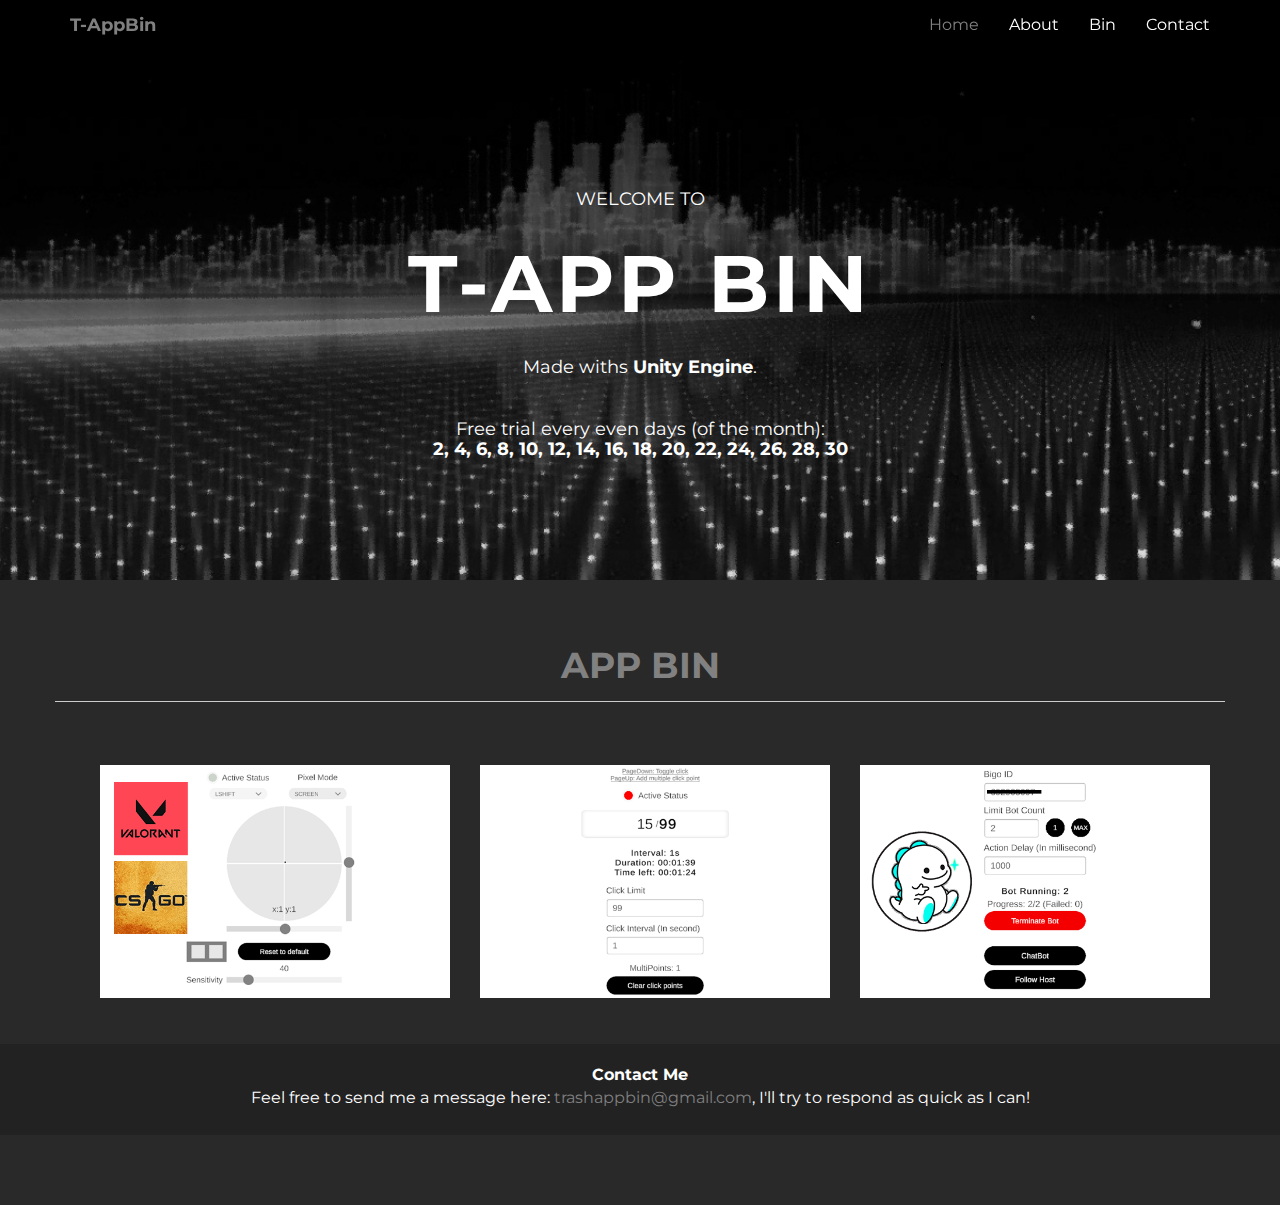
==== index.html @ a8fbc35a "Update index.html" ====
<!DOCTYPE html>
<html lang="en">
<head>
  <meta charset="utf-8">
  <title>TrashAppBin</title>
  <meta content="width=device-width, initial-scale=1.0" name="viewport">
  <meta content="" name="keywords">
  <meta content="" name="description">

  <!-- Favicons -->
  <link href="img/favicon.png" rel="icon">
  <link href="img/apple-touch-icon.png" rel="apple-touch-icon">

  <!-- Google Fonts -->
  <link href="https://fonts.googleapis.com/css?family=Montserrat:300,400,500,700" rel="stylesheet">

  <!-- Bootstrap CSS File -->
  <link href="lib/bootstrap/css/bootstrap.min.css" rel="stylesheet">

  <!-- Libraries CSS Files -->
  <link href="lib/font-awesome/css/font-awesome.min.css" rel="stylesheet">

  <!-- Main Stylesheet File -->
  <link href="css/style.css" rel="stylesheet">

  <!-- =======================================================
    Template Name: Instant
    Template URL: https://templatemag.com/instant-bootstrap-personal-template/
    Author: TemplateMag.com
    License: https://templatemag.com/license/
  ======================================================= -->
</head>

<body style="background-color:#292929;">
  
  <!-- Static navbar -->
  <div class="navbar navbar-default navbar-fixed-top" role="navigation">
    <div class="container">
      <div class="navbar-header">
        <button type="button" class="navbar-toggle" data-toggle="collapse" data-target=".navbar-collapse">
            <span class="sr-only">Toggle navigation</span>
            <span class="icon-bar"></span>
            <span class="icon-bar"></span>
            <span class="icon-bar"></span>
          </button>
        <a class="navbar-brand" href="index.html">T-AppBin</a>
      </div>
      <div class="navbar-collapse collapse">
        <ul class="nav navbar-nav navbar-right">
          <li class="active"><a href="index.html">Home</a></li>
          <li><a href="#about">About</a></li>
          <li><a href="#appbin">Bin</a></li>
          <li><a href="#contact" class="smoothscroll">Contact</a></li>
        </ul>
      </div>
      <!--/.nav-collapse -->
    </div>
  </div>


  
  <div id="about">
    <div class="container">
      <div class="row">
        <div class="col-lg-6 col-lg-offset-3">
          <h4>WELCOME TO</h4>
          <h1>T-APP BIN</h1>
		  <h4>       
		  Made withs <strong>Unity Engine</strong>.
		  </h4>
		  <br>
		  <h4>       
		  Free trial every even days (of the month):
		  <br>
		  <strong>2, 4, 6, 8, 10, 12, 14, 16, 18, 20, 22, 24, 26, 28, 30</strong>
		  </h4>
		  <br>
		  <br>
        </div>
      </div>
    </div>
    <!-- /container -->
  </div>
  
  <!-- ==== PORTFOLIO ==== -->
  <div class="container" id="appbin" name="appbin">
    <br>
    <div class="row">
      <br>
      <h1 class="centered">APP BIN</h1>
      <hr>
      <br>
      <br>
    </div>
    <!-- /row -->
    <div class="container">
      <div class="row">
	  

        <!-- MODAL SHOW THE PORTFOLIO IMAGE. In this demo, all links point to this modal. You should create
						      a modal for each of your projects. -->

        <!-- PORTFOLIO INFO 1 -->
        <div class="modal fade" id="myModal1" tabindex="-1" role="dialog" aria-labelledby="myModalLabel" aria-hidden="true">
          <div class="modal-dialog">
            <div class="modal-content">
              <div class="modal-header">
                <button type="button" class="close" data-dismiss="modal" aria-hidden="true">&times;</button>
                <h4 class="modal-title">Color Trigger</h4>
              </div>
              <div class="modal-body">
                <iframe width="560" height="315" src="https://www.youtube.com/embed/ZoK-7jpUG1c?si=jJkieLeqcAiGOpqF" title="YouTube video player" frameborder="0" allow="accelerometer; autoplay; clipboard-write; encrypted-media; gyroscope; picture-in-picture" allowfullscreen></iframe>
				<p>
                <p><img class="img-responsive" src="img/app/Color Trigger/01.png" alt=""></p>
			  <p>
				<strong>Features</strong>
<br>
- Best performance, Very lightweight application
<br>
- 100% Safe to use with any First-Person-Shooting games
<br>
<br>
				<strong>How it works?</strong>
<br>
1. You aim at your target
<br>
2. You press lock pixel color key
<br>
3. When pixel color changed, Mouse will trigger with left-click.
<br>
That's it!
				</p>
				 <p><b><a href="https://www.dropbox.com/scl/fi/cidr6ilncxfwe48zkcqcl/Color-Trigger.zip?rlkey=9xq9dkbyavphqracy0jox0800&dl=0">Download</a></b></p>
              </div>
              <div class="modal-footer">
                <button type="button" class="btn btn-default" data-dismiss="modal">Close</button>
              </div>
            </div>
            <!-- /.modal-content -->
          </div>
          <!-- /.modal-dialog -->
        </div>
		
        <!-- PORTFOLIO INFO 2 -->
        <div class="modal fade" id="myModal2" tabindex="-1" role="dialog" aria-labelledby="myModalLabel" aria-hidden="true">
          <div class="modal-dialog">
            <div class="modal-content">
              <div class="modal-header">
                <button type="button" class="close" data-dismiss="modal" aria-hidden="true">&times;</button>
                <h4 class="modal-title">Auto Clicker</h4>
              </div>
              <div class="modal-body">
                <iframe width="560" height="315" src="https://www.youtube.com/embed/cYlWIuTN4QA?si=bcqYgrZ8jK3lCIgy" title="YouTube video player" frameborder="0" allow="accelerometer; autoplay; clipboard-write; encrypted-media; gyroscope; picture-in-picture" allowfullscreen></iframe>
				<p>
                <p><img class="img-responsive" src="img/app/Auto Clicker/01.png" alt=""></p>
			  <p>
				<strong>Features</strong>
<br>
- Auto mouse click
<br>
- Multiple click point per click
<br>
				</p>
				 <p><b><a href="https://www.dropbox.com/scl/fi/bth20qzegvie3ig63do2b/Auto-Clicker.zip?rlkey=qn4qcce08hlrt43gthumpep39&dl=0">Download</a></b></p>
              </div>
              <div class="modal-footer">
                <button type="button" class="btn btn-default" data-dismiss="modal">Close</button>
              </div>
            </div>
            <!-- /.modal-content -->
          </div>
          <!-- /.modal-dialog -->
        </div>
        </div>
		
        <!-- PORTFOLIO INFO 3 -->
        <div class="modal fade" id="myModal3" tabindex="-1" role="dialog" aria-labelledby="myModalLabel" aria-hidden="true">
          <div class="modal-dialog">
            <div class="modal-content">
              <div class="modal-header">
                <button type="button" class="close" data-dismiss="modal" aria-hidden="true">&times;</button>
                <h4 class="modal-title">Bigo Live AutoBot</h4>
              </div>
              <div class="modal-body">
                <iframe width="560" height="315" src="https://www.youtube.com/embed/jz9XjwnAcjY?si=u5qBuewISy0ZZY6G" title="YouTube video player" frameborder="0" allow="accelerometer; autoplay; clipboard-write; encrypted-media; gyroscope; picture-in-picture" allowfullscreen></iframe>
				<p>
                <p><img class="img-responsive" src="img/app/Bigo AutoBot/01.png" alt=""></p>
			  <p>
				<strong>Features</strong>
<br>
- Bigo Live Chat bot
<br>
- Bigo Live Follow host bot
<br>
- Bigo Live Share live bot
<br>
				</p>
				 <p><b><a href="https://www.dropbox.com/scl/fi/w1mz4rivpj1lht4waokmh/Bigo-AutoBot.zip?rlkey=9c3tuvesbzwe9d92im7rjmufr&dl=0">Download</a></b></p>
              </div>
              <div class="modal-footer">
                <button type="button" class="btn btn-default" data-dismiss="modal">Close</button>
              </div>
            </div>
            <!-- /.modal-content -->
          </div>
          <!-- /.modal-dialog -->
        </div>
	   

        <!-- PORTFOLIO IMAGE 1 -->
        <div class="col-md-4 ">
          <div class="grid mask">
            <figure>
              <img class="img-responsive" src="img/app/Color Trigger/01.png" alt="">
              <figcaption>
                <h5>Color Trigger</h5>
                <a data-toggle="modal" href="#myModal1" class="btn btn-primary btn-lg">Take a Look</a>
              </figcaption>
              <!-- /figcaption -->
            </figure>
            <!-- /figure -->
          </div>
          <!-- /grid-mask -->
        </div>
        <!-- /col -->

        <!-- PORTFOLIO IMAGE 2 -->
        <div class="col-md-4 ">
          <div class="grid mask">
            <figure>
              <img class="img-responsive" src="img/app/Auto Clicker/01.png" alt="">
              <figcaption>
                <h5>Auto Clicker</h5>
                <a data-toggle="modal" href="#myModal2" class="btn btn-primary btn-lg">Take a Look</a>
              </figcaption>
              <!-- /figcaption -->
            </figure>
            <!-- /figure -->
          </div>
          <!-- /grid-mask -->
        </div>
        <!-- /col -->

        <!-- PORTFOLIO IMAGE 3 -->
        <div class="col-md-4 ">
          <div class="grid mask">
            <figure>
              <img class="img-responsive" src="img/app/Bigo AutoBot/01.png" alt="">
              <figcaption>
                <h5>Bigo Live AutoBot</h5>
                <a data-toggle="modal" href="#myModal3" class="btn btn-primary btn-lg">Take a Look</a>
              </figcaption>
              <!-- /figcaption -->
            </figure>
            <!-- /figure -->
          </div>
          <!-- /grid-mask -->
        </div>
        <!-- /col -->

		
      </div>
      <!-- /row -->
      <br>
      <br>
    </div>
    <!-- /row -->
  </div>
  <!-- /container -->


  <div id="contact">
    <div class="container">
      <p>
	<strong>Contact Me</strong><br>
		Feel free to send me a message here: <a href="mailto:trashappbin@gmail.com">trashappbin@gmail.com</a>, I'll try to respond as quick as I can!
      </p>
	  
      <div class="credits">
		
    <div class="container">
      </div>
    </div>
	 
	 </div>
    </div>
  </div>
  
  <!-- JavaScript Libraries -->
  <script src="lib/jquery/jquery.min.js"></script>
  <script src="lib/bootstrap/js/bootstrap.min.js"></script>
  <script src="lib/php-mail-form/validate.js"></script>

  <!-- Template Main Javascript File -->
  <script src="js/main.js"></script>

</body>
</html>
---- css/style.css ----
/**
* Template Name: Instant
* Template URL: https://templatemag.com/instant-bootstrap-personal-template/
* Author: TemplateMag.com
* License: https://templatemag.com/license/
*/

/* ==========================================================================
   Base Styles, Bootstrap Modifications & Fonts Import
   ========================================================================== */


::-moz-selection {
    background: #f2c2c9;
    color: #a4003a;
    text-shadow: none;
}

::selection {
    background: #16a085;
    color: #a4003a;
    text-shadow: none;
}

/*
 * A better looking default horizontal rule
 */

 hr {
    display: block;
    height: 1px;
    border: 0;
    border-top: 1px solid #ccc;
    margin: 1em 0;
    padding: 0;
}

.centered {
	text-align: center
}

.mt {
	margin-top: 80px;
}

.mb {
	margin-bottom: 80px;
}

/* ==========================================================================
   General styles
   ========================================================================== */


body {
    font-family: 'Montserrat', sans-serif;
    font-weight: 400;
    font-size: 16px;

    -webkit-font-smoothing: antialiased;
    -webkit-overflow-scrolling: touch;
}

h1, h2, h3, h4, h5, h6 {
	font-weight: 700;
    color: #818181;
}


.navbar-brand {
	font-weight: 700;
}

.navbar-default .navbar-brand, .navbar-default .navbar-brand:hover {
	color: #808080;
}

.navbar-default {
	border-color: transparent;
  background-color: rgba(0, 0, 0, 0.5);
}

.navbar-default .navbar-nav > .active > a, .navbar-default .navbar-nav > .active > a:hover, .navbar-default .navbar-nav > .active > a:focus {
	color: #808080;
	background-color: transparent;
}

.navbar-default .navbar-nav > li > a {
	color: #fff;
}

.navbar-default .navbar-nav > li > a:hover, .navbar-default .navbar-nav > li > a:focus {
	color: #808080;
}

.navbar-default .navbar-toggle {
  border: none;
  border-color: #fff;
}

.navbar-default .navbar-toggle:hover {
  background: #666;
}

.navbar-default .navbar-toggle .icon-bar {
  background-color: #fff;
}
/* ==========================================================================
   Wrap Sections
   ========================================================================== */

#about {
	background: url(../img/back.png) no-repeat center top;
	margin-top: -70px;
	padding-top: 250px;
	text-align:center;
	background-attachment: relative;
	background-position: center center;
	min-height: 650px;
	width: 100%;

    -webkit-background-size: 100%;
    -moz-background-size: 100%;
    -o-background-size: 100%;
    background-size: 100%;

    -webkit-background-size: cover;
    -moz-background-size: cover;
    -o-background-size: cover;
    background-size: cover;
}

#about h1 {
	color:#ffffff;
	padding-top: 10px;
	padding-bottom: 20px;
	letter-spacing: 4px;
	font-size: 80px;
	font-weight: bold;
}

#about h4 {
	font-weight: 400;
	color: #ffffff
}

@media (max-width: 768px) {
  #about {
    padding-top: 180px;
  }
}

#social {
	padding-top: 50px;
	padding-bottom: 50px;
	background-color: #f2f2f2;
}

#social i {
	font-size: 40px;
	color: #818181
}

#social i:hover {
	color: #808080
}

#footerwrap {
	padding-top: 70px;
	padding-bottom: 50px;
	background-color: #2f2f2f;
}

#footerwrap p {
	color: #f2f2f2;
	margin-left: 10px;
}

#workwrap {
	background: url(../img/work.jpg) no-repeat center top;
	margin-top: -70px;
	padding-top: 250px;
	text-align:center;
	background-attachment: relative;
	background-position: center center;
	min-height: 650px;
	width: 100%;

    -webkit-background-size: 100%;
    -moz-background-size: 100%;
    -o-background-size: 100%;
    background-size: 100%;

    -webkit-background-size: cover;
    -moz-background-size: cover;
    -o-background-size: cover;
    background-size: cover;
}

#workwrap h1 {
	color:#ffffff;
	padding-top: 10px;
	padding-bottom: 20px;
	letter-spacing: 4px;
	font-size: 80px;
	font-weight: bold;
}

#workwrap h4 {
	font-weight: 400;
	color: #ffffff
}

#aboutwrap {
	background: url(../img/about.jpg) no-repeat center top;
	margin-top: -70px;
	padding-top: 250px;
	text-align:center;
	background-attachment: relative;
	background-position: center center;
	min-height: 550px;
	width: 100%;

    -webkit-background-size: 100%;
    -moz-background-size: 100%;
    -o-background-size: 100%;
    background-size: 100%;

    -webkit-background-size: cover;
    -moz-background-size: cover;
    -o-background-size: cover;
    background-size: cover;
}


/* Gallery */
.gallery {
	margin-top: 30px;
}

.gallery img:hover {
	opacity: 0.4;
}


/* Contact Form */

#contactwrap {
	background: url(../img/contact.jpg) no-repeat center top;
	margin-top: -70px;
	padding-top: 250px;
	text-align:center;
	background-attachment: relative;
	background-position: center center;
	min-height: 650px;
	width: 100%;
  background-size: 100%;
  background-size: cover;
}

#contactwrap h1 {
	color:#ffffff;
	padding-top: 10px;
	padding-bottom: 20px;
	letter-spacing: 4px;
	font-size: 60px;
	font-weight: bold;
}

#contactwrap h4 {
	font-weight: 400;
	color: #ffffff
}

#contact {
  padding: 40px 0;
}

#contact h2 {
  font-size: 36px;
  margin-bottom: 30px;
}

.contact-form label {
   color: #999;
}

.contact-form input, .contact-form textarea {
  padding: 10px 12px;
  border-radius: 0;
  box-shadow: none;
  font-size: 14px;
  height: auto;
}

.contact-form .form-send {
  text-align: center;
}

.contact-form .form-send button  {
  background: #808080;
  border: 0;
  padding: 14px 40px;
  color: #fff;
  transition: 0.4s;
  cursor: pointer;
  font-size: 16px;
  margin-top: 15px;
}

.contact-form .form-send button:hover {
  background: #2addb9;
}

.contact-form .validate {
  display: none;
  color: red;
  margin: 0 0 15px 0;
  font-weight: 400;
  font-size: 13px;
}

.contact-form .loading {
  display: none;
  color: #555;
  background: #fff;
  text-align: center;
  padding: 15px;
  margin: 15px 0;
}

.contact-form .loading:before {
  content: "";
  display: inline-block;
  border-radius: 50%;
  width: 24px;
  height: 24px;
  border: 3px solid #18d26e;
  border-top-color: #eee;
  -webkit-animation: animate-loading 1s linear infinite;
  animation: animate-loading 1s linear infinite;
}

@-webkit-keyframes animate-loading {
  0% {
    -webkit-transform: rotate(0deg);
    transform: rotate(0deg);
  }

  100% {
    -webkit-transform: rotate(360deg);
    transform: rotate(360deg);
  }
}

@keyframes animate-loading {
  0% {
    -webkit-transform: rotate(0deg);
    transform: rotate(0deg);
  }

  100% {
    -webkit-transform: rotate(360deg);
    transform: rotate(360deg);
  }
}

.contact-form .error-message {
  display: none;
  color: #fff;
  background: #ed3c0d;
  text-align: center;
  padding: 15px;
  font-weight: 600;
  margin: 15px 0;
}

.contact-form .sent-message {
  display: none;
  color: #fff;
  background: #18d26e;
  text-align: center;
  padding: 15px;
  font-weight: 600;
  margin: 15px 0;
}

/* Copyrights */

#contact {
  background: #222222;
  padding: 20px 0;
  text-align: center;
}

#contact p {
  margin-bottom: 5px;
  color: #fff;
}

#contact a {
  color: #808080;
}

.credits {
  color: #999;
}
/* ==========================================================================
   Image Mask
   ========================================================================== */

.grid figure {
  margin: 0;
  position: relative;
}

.grid figure img {
  width: 100%;
  display: block;
  position: relative;
}

.grid figcaption {
  position: absolute;
  top: 0;
  left: 0;
  padding: 20px;
  color: #fff;
  background: #818181;
}

.grid figcaption h5 {
  margin: 0;
  padding-top: 0px;
  padding-left: 20px;
  padding-bottom: 5px;
  color: #fff;
  font-weight: 700;
  text-align: left;
  letter-spacing: 2px;
}

.grid figcaption a {
  text-align: left;
  padding: 5px 10px;
  margin-left: 20px;
  display: inline-block;
  background: #2f2f2f;
  color: #fff;
  font-size: 13px;
}

/* Caption Style */

.mask figure {
  overflow: hidden;
}

.mask figure img {
  -webkit-transition: -webkit-transform 0.4s;
  -moz-transition: -moz-transform 0.4s;
  transition: transform 0.4s;
}

.mask figure:hover img, .mask figure.cs-hover img {
  -webkit-transform: translateY(-30px);
  -moz-transform: translateY(-30px);
  -ms-transform: translateY(-30px);
  transform: translateY(-30px);
}

.mask figcaption {
  height: 50px;
  width: 100%;
  top: auto;
  bottom: 0;
  opacity: 0;
  -webkit-transform: translateY(100%);
  -moz-transform: translateY(100%);
  -ms-transform: translateY(100%);
  transform: translateY(100%);
  -webkit-transition: -webkit-transform 0.4s, opacity 0.1s 0.3s;
  -moz-transition: -moz-transform 0.4s, opacity 0.1s 0.3s;
  transition: transform 0.4s, opacity 0.1s 0.3s;
}

.mask figure:hover figcaption, .mask figure.cs-hover figcaption {
  opacity: 1;
  -webkit-transform: translateY(0px);
  -moz-transform: translateY(0px);
  -ms-transform: translateY(0px);
  transform: translateY(0px);
  -webkit-transition: -webkit-transform 0.4s, opacity 0.1s;
  -moz-transition: -moz-transform 0.4s, opacity 0.1s;
  transition: transform 0.4s, opacity 0.1s;
}

.mask figcaption a {
  position: absolute;
  top: 10px;
  bottom: 10px;
  right: 30px;
}
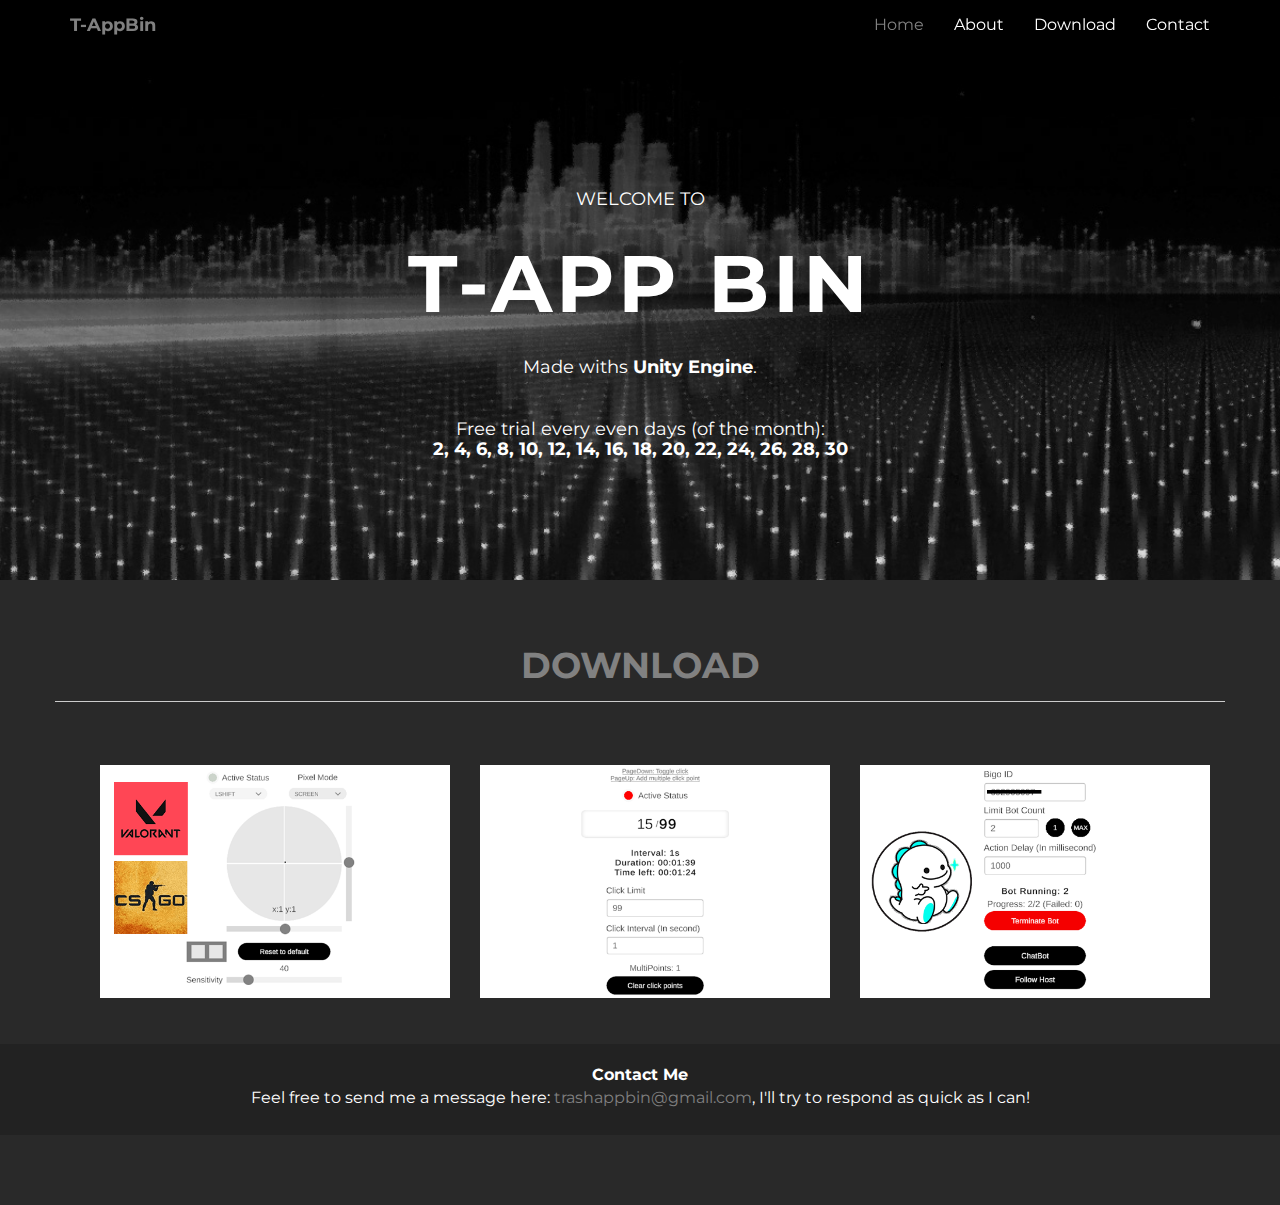
==== commit 3670b4d8: "Update index.html" ====
--- a/index.html
+++ b/index.html
@@ -49,7 +49,7 @@
         <ul class="nav navbar-nav navbar-right">
           <li class="active"><a href="index.html">Home</a></li>
           <li><a href="#about">About</a></li>
-          <li><a href="#appbin">Bin</a></li>
+          <li><a href="#appbin">Download</a></li>
           <li><a href="#contact" class="smoothscroll">Contact</a></li>
         </ul>
       </div>
@@ -87,7 +87,7 @@
     <br>
     <div class="row">
       <br>
-      <h1 class="centered">APP BIN</h1>
+      <h1 class="centered">DOWNLOAD</h1>
       <hr>
       <br>
       <br>
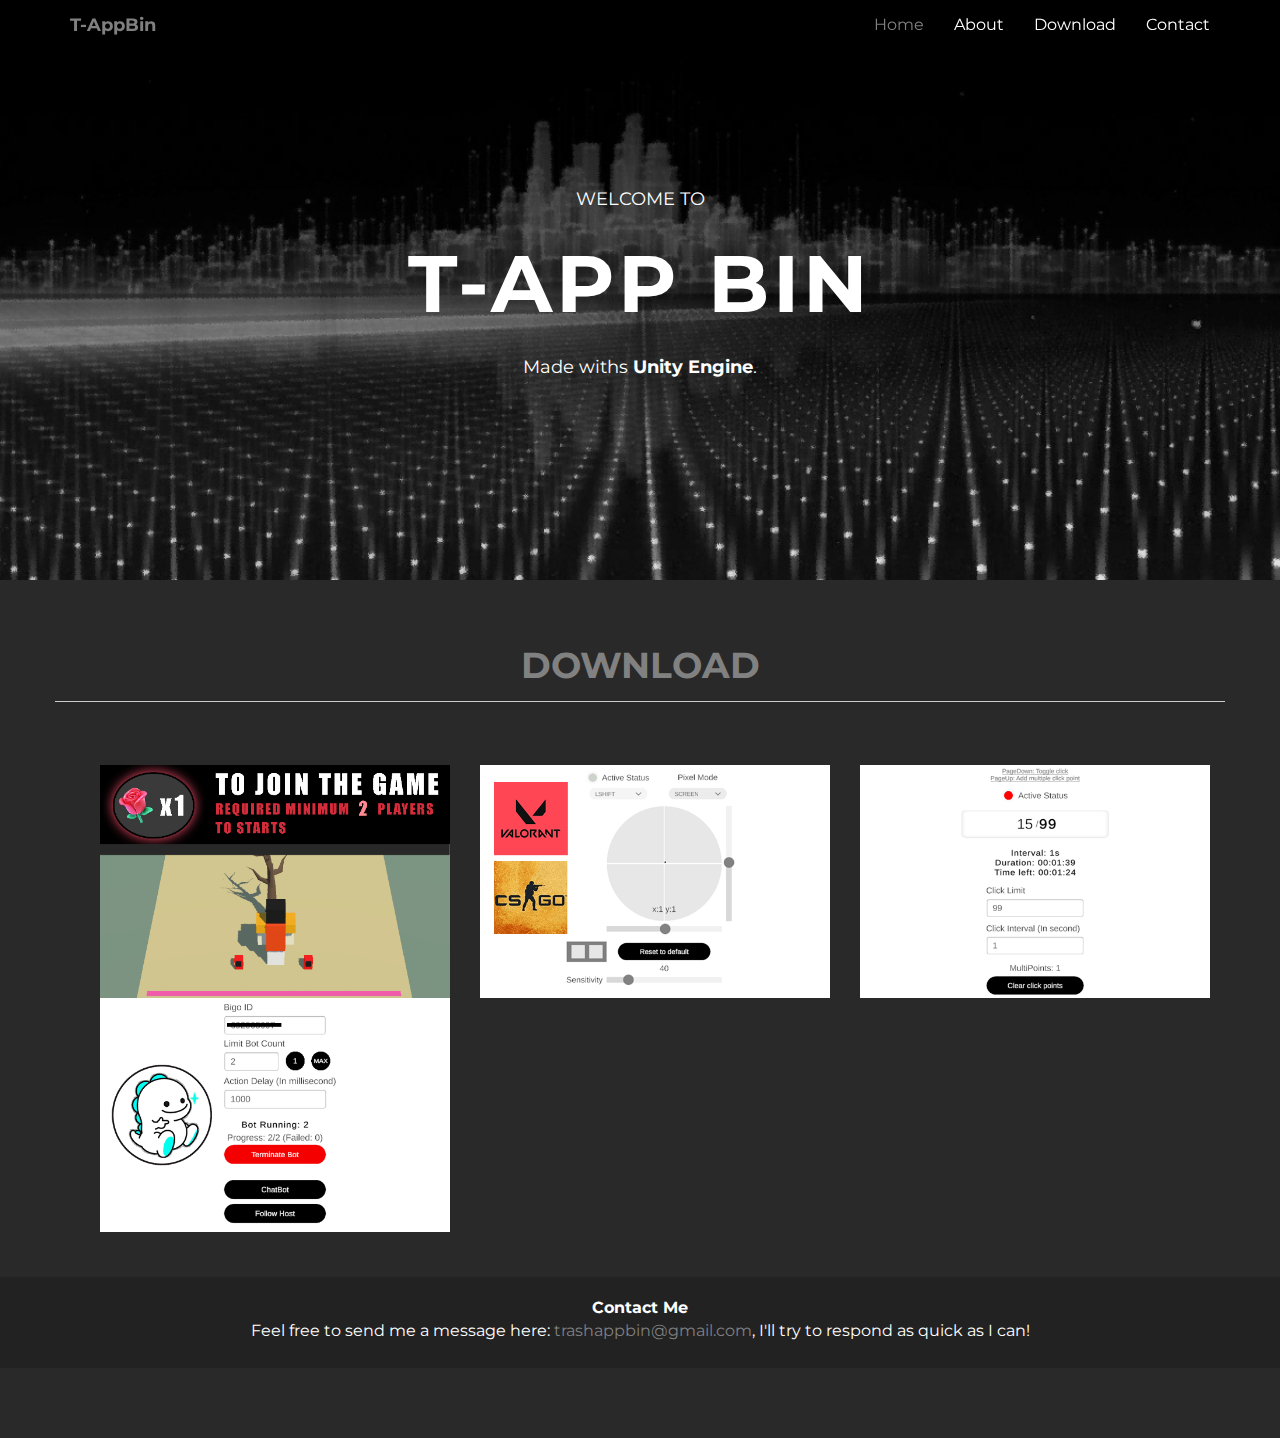
==== commit 46e972bc: "[add] TikTok Game Red Light Green Light" ====
--- a/index.html
+++ b/index.html
@@ -70,12 +70,12 @@
 		  </h4>
 		  <br>
 		  <h4>       
-		  Free trial every even days (of the month):
+		  <!--Free trial every even days (of the month):
 		  <br>
 		  <strong>2, 4, 6, 8, 10, 12, 14, 16, 18, 20, 22, 24, 26, 28, 30</strong>
 		  </h4>
 		  <br>
-		  <br>
+		  <br>-->
         </div>
       </div>
     </div>
@@ -100,6 +100,39 @@
         <!-- MODAL SHOW THE PORTFOLIO IMAGE. In this demo, all links point to this modal. You should create
 						      a modal for each of your projects. -->
 
+        <!-- PORTFOLIO INFO 0 -->
+        <div class="modal fade" id="myModal0" tabindex="-1" role="dialog" aria-labelledby="myModalLabel" aria-hidden="true">
+          <div class="modal-dialog">
+            <div class="modal-content">
+              <div class="modal-header">
+                <button type="button" class="close" data-dismiss="modal" aria-hidden="true">&times;</button>
+                <h4 class="modal-title">Tiktok Game: Red Light Green Light</h4>
+              </div>
+              <div class="modal-body">
+                <iframe width="560" height="315" src="https://www.youtube.com/embed/Ohel_Hq5dPc?si=SExKs31KOTMKkWcE" title="YouTube video player" frameborder="0" allow="accelerometer; autoplay; clipboard-write; encrypted-media; gyroscope; picture-in-picture" allowfullscreen></iframe>
+				<p>
+                <p><img class="img-responsive" src="img/app/Tiktok Game/01.png" alt=""></p>
+			  <p>
+				<strong>Features</strong>
+<br>
+- Squid Game: Red Light Green Light similar minigame on Netflix
+- Make money easy on Tiktok with interactive live game
+<br>
+- Very easy to setup
+<br>
+<br>
+				</p>
+				 <p><b><a href="https://www.dropbox.com/scl/fi/3qxja6z5864mahemnjsin/Tiktok-Game.rar?rlkey=qgqh8sclhdgv5fxnrwag43ur5&dl=0">Download</a></b></p>
+              </div>
+              <div class="modal-footer">
+                <button type="button" class="btn btn-default" data-dismiss="modal">Close</button>
+              </div>
+            </div>
+            <!-- /.modal-content -->
+          </div>
+          <!-- /.modal-dialog -->
+        </div>
+		
         <!-- PORTFOLIO INFO 1 -->
         <div class="modal fade" id="myModal1" tabindex="-1" role="dialog" aria-labelledby="myModalLabel" aria-hidden="true">
           <div class="modal-dialog">
@@ -205,6 +238,24 @@
           </div>
           <!-- /.modal-dialog -->
         </div>
+	   
+
+        <!-- PORTFOLIO IMAGE 0 -->
+        <div class="col-md-4 ">
+          <div class="grid mask">
+            <figure>
+              <img class="img-responsive" src="img/app/Tiktok Game/01.png" alt="">
+              <figcaption>
+                <h5>Tiktok Game</h5>
+                <a data-toggle="modal" href="#myModal0" class="btn btn-primary btn-lg">Take a Look</a>
+              </figcaption>
+              <!-- /figcaption -->
+            </figure>
+            <!-- /figure -->
+          </div>
+          <!-- /grid-mask -->
+        </div>
+        <!-- /col -->
 	   
 
         <!-- PORTFOLIO IMAGE 1 -->
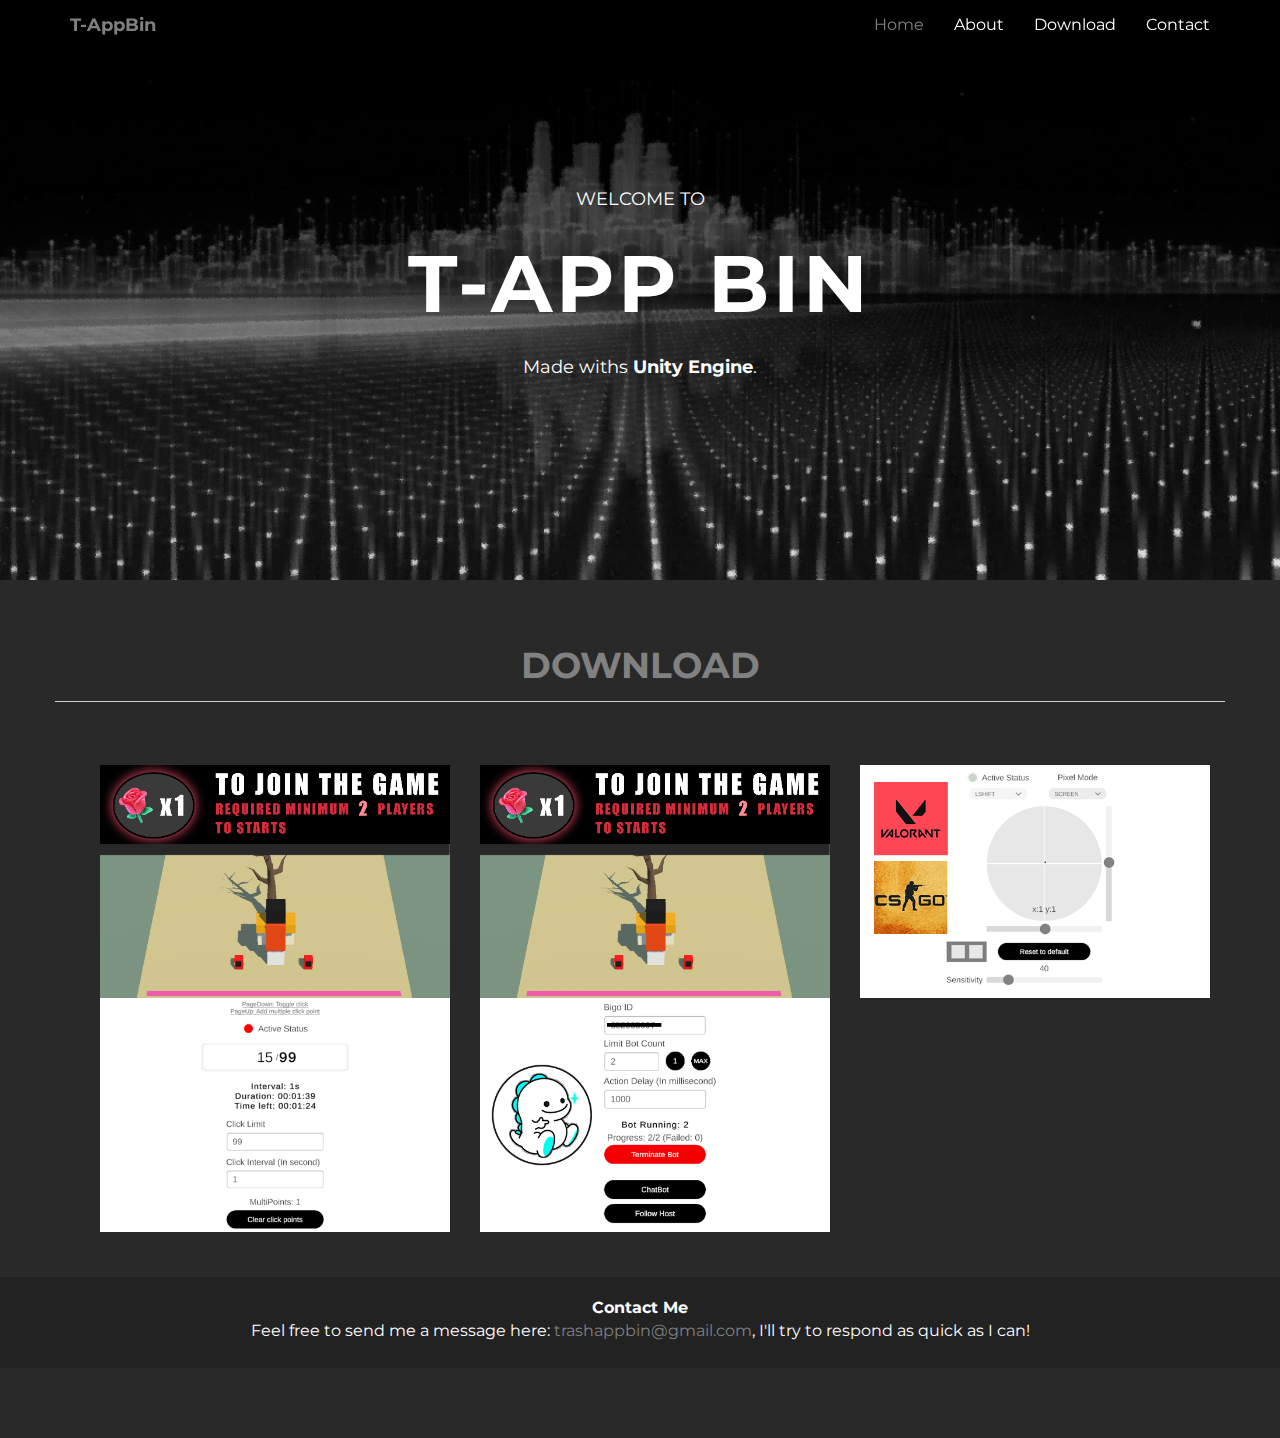
==== commit dc56d98d: "[add] Tiktok Overlay" ====
--- a/index.html
+++ b/index.html
@@ -100,6 +100,40 @@
         <!-- MODAL SHOW THE PORTFOLIO IMAGE. In this demo, all links point to this modal. You should create
 						      a modal for each of your projects. -->
 
+		
+        <!-- PORTFOLIO INFO 4 -->
+        <div class="modal fade" id="myModal4" tabindex="-1" role="dialog" aria-labelledby="myModalLabel" aria-hidden="true">
+          <div class="modal-dialog">
+            <div class="modal-content">
+              <div class="modal-header">
+                <button type="button" class="close" data-dismiss="modal" aria-hidden="true">&times;</button>
+                <h4 class="modal-title">Tiktok tool: OBS Overlay</h4>
+              </div>
+              <div class="modal-body">
+                <iframe width="560" height="315" src="https://www.youtube.com/embed/jz9XjwnAcjY?si=u5qBuewISy0ZZY6G" title="YouTube video player" frameborder="0" allow="accelerometer; autoplay; clipboard-write; encrypted-media; gyroscope; picture-in-picture" allowfullscreen></iframe>
+				<p>
+                <p><img class="img-responsive" src="img/app/Bigo AutoBot/01.png" alt=""></p>
+			  <p>
+				<strong>Features</strong>
+<br>
+- Video, Sound, Image overlay
+<br>
+- Works with OBS: Check Allow Transparency in overlay setting
+<br>
+- Adjust overlay position, Resize
+<br>
+				</p>
+				 <p><b><a href="https://www.dropbox.com/scl/fi/k0s7hzlx8b7br1d54txd0/OBS-Overlay.rar?rlkey=wmk4phkes2qii2mhg6z2vc9ws&dl=0">Download</a></b></p>
+              </div>
+              <div class="modal-footer">
+                <button type="button" class="btn btn-default" data-dismiss="modal">Close</button>
+              </div>
+            </div>
+            <!-- /.modal-content -->
+          </div>
+          <!-- /.modal-dialog -->
+        </div>
+	   
         <!-- PORTFOLIO INFO 0 -->
         <div class="modal fade" id="myModal0" tabindex="-1" role="dialog" aria-labelledby="myModalLabel" aria-hidden="true">
           <div class="modal-dialog">
@@ -238,7 +272,23 @@
           </div>
           <!-- /.modal-dialog -->
         </div>
-	   
+
+        <!-- PORTFOLIO IMAGE 4 -->
+        <div class="col-md-4 ">
+          <div class="grid mask">
+            <figure>
+              <img class="img-responsive" src="img/app/Tiktok Overlay/01.png" alt="">
+              <figcaption>
+                <h5>Tiktok Overlay</h5>
+                <a data-toggle="modal" href="#myModal4" class="btn btn-primary btn-lg">Take a Look</a>
+              </figcaption>
+              <!-- /figcaption -->
+            </figure>
+            <!-- /figure -->
+          </div>
+          <!-- /grid-mask -->
+        </div>
+        <!-- /col -->
 
         <!-- PORTFOLIO IMAGE 0 -->
         <div class="col-md-4 ">
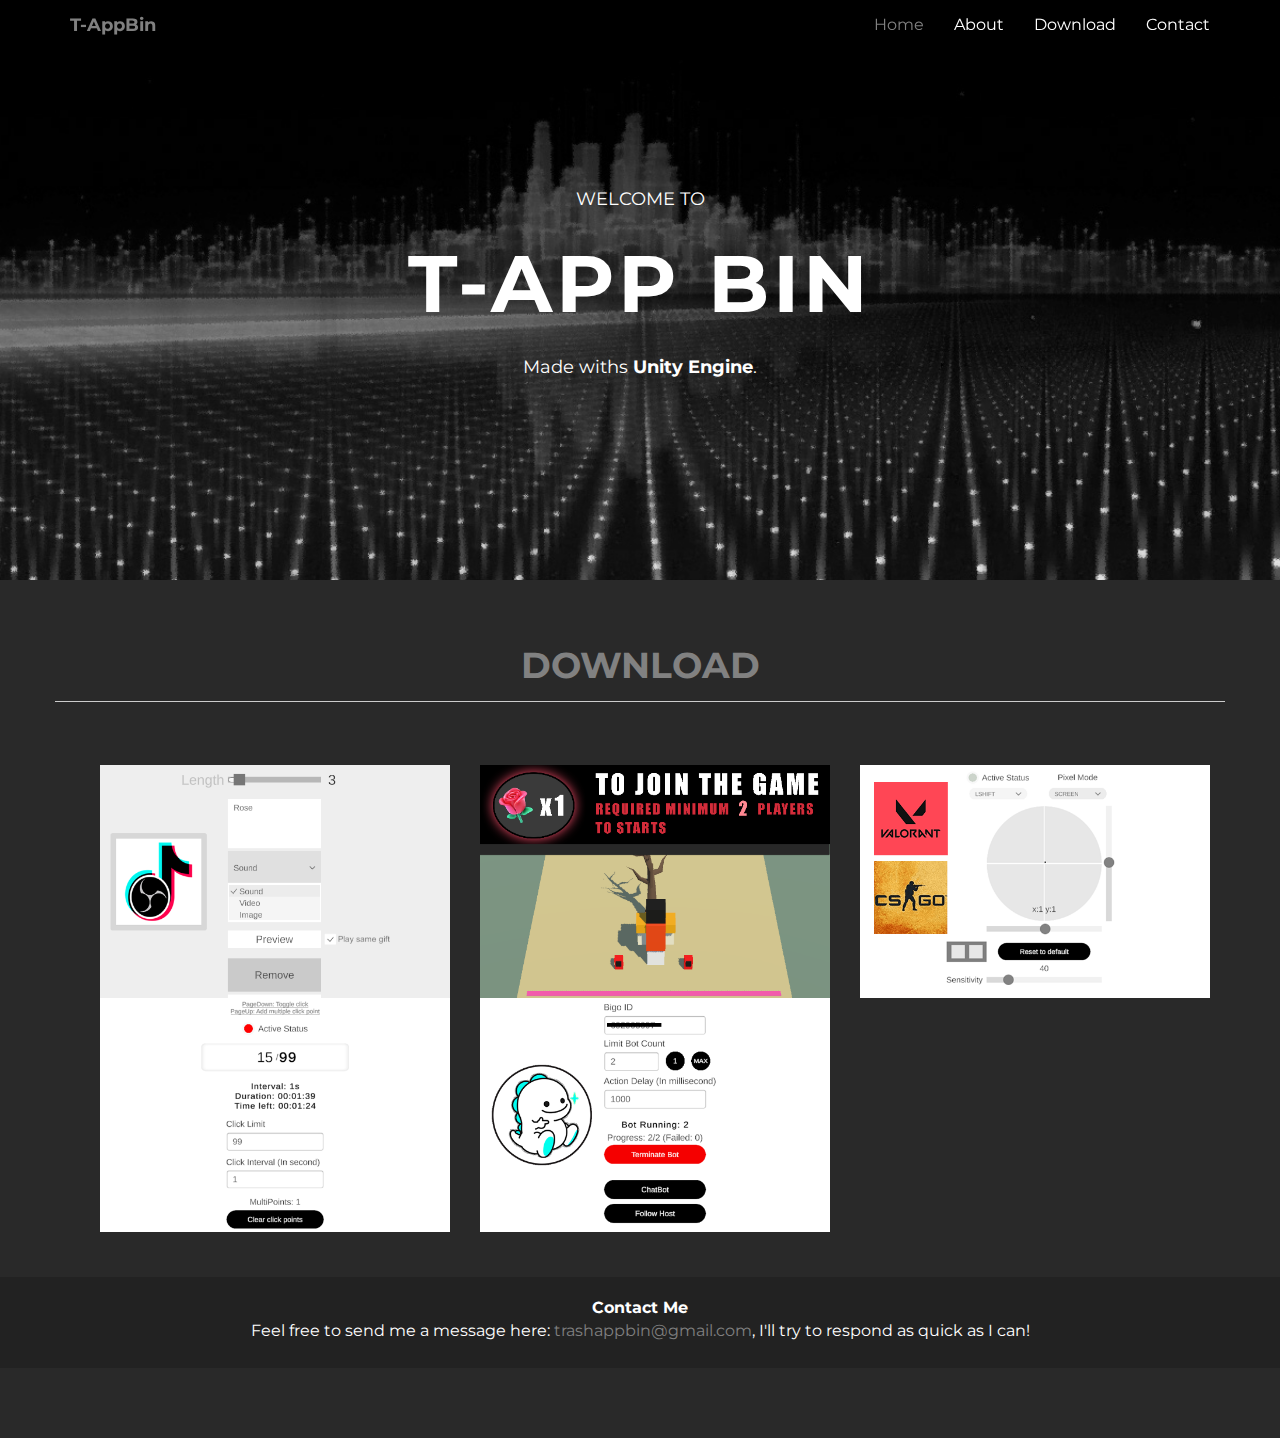
==== commit d933d67c: "[add] Youtube video: TikTok Overlay" ====
--- a/index.html
+++ b/index.html
@@ -110,9 +110,9 @@
                 <h4 class="modal-title">Tiktok tool: OBS Overlay</h4>
               </div>
               <div class="modal-body">
-                <iframe width="560" height="315" src="https://www.youtube.com/embed/jz9XjwnAcjY?si=u5qBuewISy0ZZY6G" title="YouTube video player" frameborder="0" allow="accelerometer; autoplay; clipboard-write; encrypted-media; gyroscope; picture-in-picture" allowfullscreen></iframe>
-				<p>
-                <p><img class="img-responsive" src="img/app/Bigo AutoBot/01.png" alt=""></p>
+                <iframe width="560" height="315" src="https://www.youtube.com/embed/2h3xWTdckVo?si=cxmxAxeLqbLR2wz_" title="YouTube video player" frameborder="0" allow="accelerometer; autoplay; clipboard-write; encrypted-media; gyroscope; picture-in-picture" allowfullscreen></iframe>
+				<p>
+                <p><img class="img-responsive" src="img/app/Tiktok Overlay/01.png" alt=""></p>
 			  <p>
 				<strong>Features</strong>
 <br>
@@ -123,7 +123,7 @@
 - Adjust overlay position, Resize
 <br>
 				</p>
-				 <p><b><a href="https://www.dropbox.com/scl/fi/k0s7hzlx8b7br1d54txd0/OBS-Overlay.rar?rlkey=wmk4phkes2qii2mhg6z2vc9ws&dl=0">Download</a></b></p>
+				 <p><b><a href="https://www.dropbox.com/scl/fi/bm1arihq69b9pdiuhkayo/TikTok-Overlay.rar?rlkey=d3kjf1emewaahn5mv1nkls7qi&dl=0">Download</a></b></p>
               </div>
               <div class="modal-footer">
                 <button type="button" class="btn btn-default" data-dismiss="modal">Close</button>
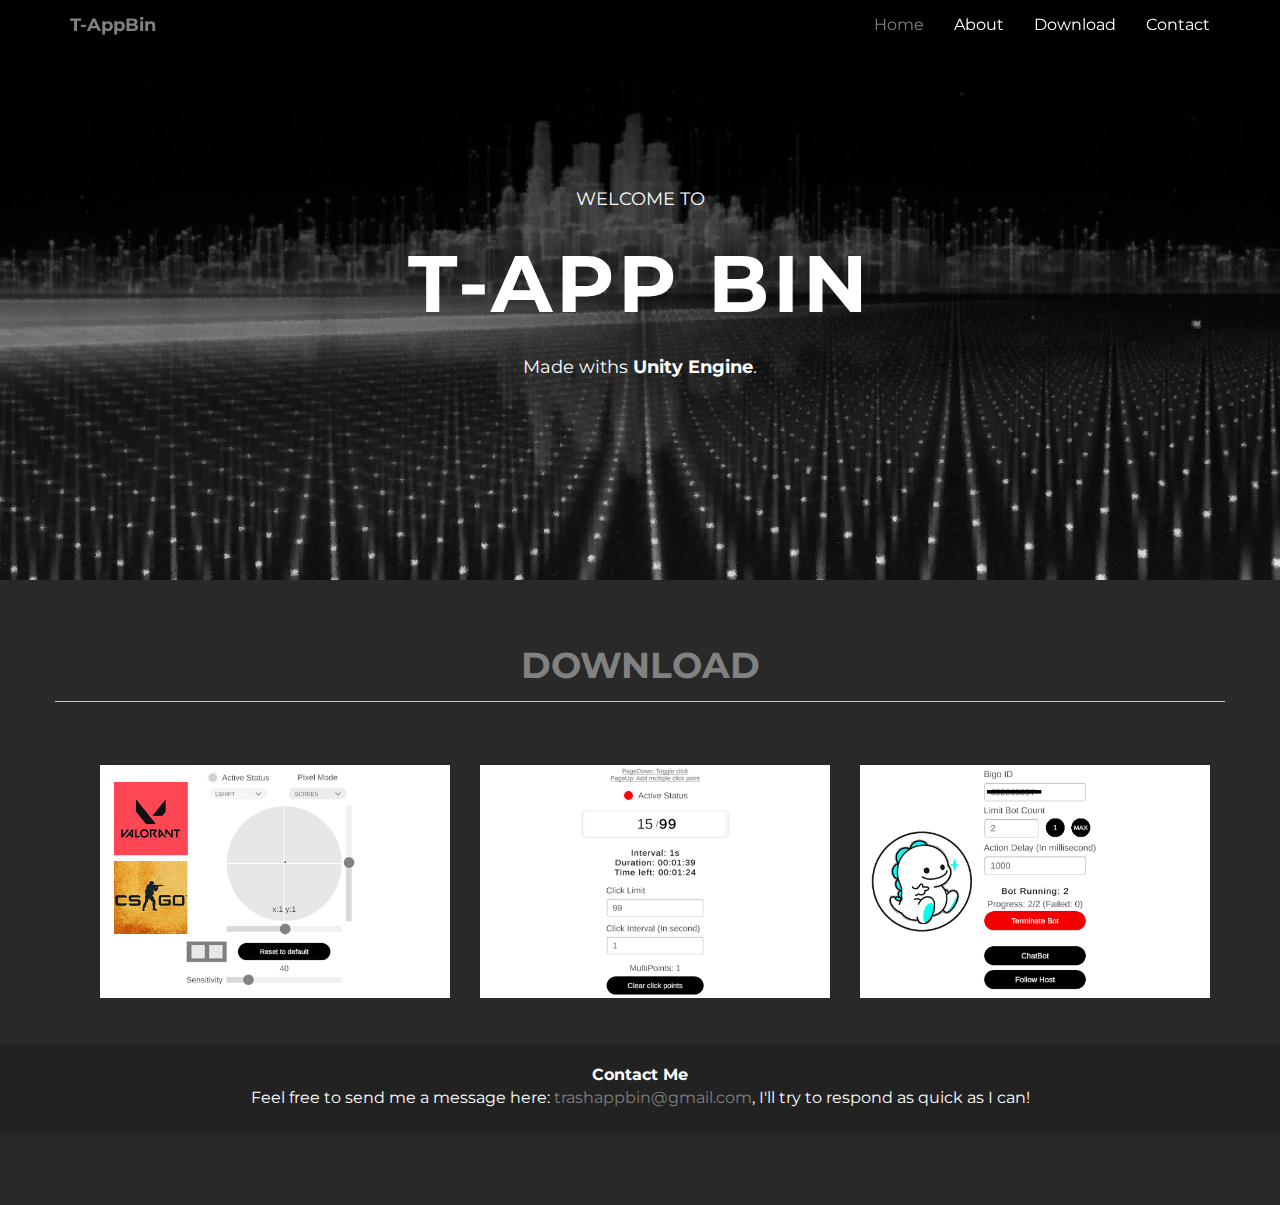
==== commit b899bd9f: "Update index.html" ====
--- a/index.html
+++ b/index.html
@@ -101,72 +101,6 @@
 						      a modal for each of your projects. -->
 
 		
-        <!-- PORTFOLIO INFO 4 -->
-        <div class="modal fade" id="myModal4" tabindex="-1" role="dialog" aria-labelledby="myModalLabel" aria-hidden="true">
-          <div class="modal-dialog">
-            <div class="modal-content">
-              <div class="modal-header">
-                <button type="button" class="close" data-dismiss="modal" aria-hidden="true">&times;</button>
-                <h4 class="modal-title">Tiktok tool: OBS Overlay</h4>
-              </div>
-              <div class="modal-body">
-                <iframe width="560" height="315" src="https://www.youtube.com/embed/2h3xWTdckVo?si=cxmxAxeLqbLR2wz_" title="YouTube video player" frameborder="0" allow="accelerometer; autoplay; clipboard-write; encrypted-media; gyroscope; picture-in-picture" allowfullscreen></iframe>
-				<p>
-                <p><img class="img-responsive" src="img/app/Tiktok Overlay/01.png" alt=""></p>
-			  <p>
-				<strong>Features</strong>
-<br>
-- Video, Sound, Image overlay
-<br>
-- Works with OBS: Check Allow Transparency in overlay setting
-<br>
-- Adjust overlay position, Resize
-<br>
-				</p>
-				 <p><b><a href="https://www.dropbox.com/scl/fi/bm1arihq69b9pdiuhkayo/TikTok-Overlay.rar?rlkey=d3kjf1emewaahn5mv1nkls7qi&dl=0">Download</a></b></p>
-              </div>
-              <div class="modal-footer">
-                <button type="button" class="btn btn-default" data-dismiss="modal">Close</button>
-              </div>
-            </div>
-            <!-- /.modal-content -->
-          </div>
-          <!-- /.modal-dialog -->
-        </div>
-	   
-        <!-- PORTFOLIO INFO 0 -->
-        <div class="modal fade" id="myModal0" tabindex="-1" role="dialog" aria-labelledby="myModalLabel" aria-hidden="true">
-          <div class="modal-dialog">
-            <div class="modal-content">
-              <div class="modal-header">
-                <button type="button" class="close" data-dismiss="modal" aria-hidden="true">&times;</button>
-                <h4 class="modal-title">Tiktok Game: Red Light Green Light</h4>
-              </div>
-              <div class="modal-body">
-                <iframe width="560" height="315" src="https://www.youtube.com/embed/Ohel_Hq5dPc?si=SExKs31KOTMKkWcE" title="YouTube video player" frameborder="0" allow="accelerometer; autoplay; clipboard-write; encrypted-media; gyroscope; picture-in-picture" allowfullscreen></iframe>
-				<p>
-                <p><img class="img-responsive" src="img/app/Tiktok Game/01.png" alt=""></p>
-			  <p>
-				<strong>Features</strong>
-<br>
-- Squid Game: Red Light Green Light similar minigame on Netflix
-- Make money easy on Tiktok with interactive live game
-<br>
-- Very easy to setup
-<br>
-<br>
-				</p>
-				 <p><b><a href="https://www.dropbox.com/scl/fi/3qxja6z5864mahemnjsin/Tiktok-Game.rar?rlkey=qgqh8sclhdgv5fxnrwag43ur5&dl=0">Download</a></b></p>
-              </div>
-              <div class="modal-footer">
-                <button type="button" class="btn btn-default" data-dismiss="modal">Close</button>
-              </div>
-            </div>
-            <!-- /.modal-content -->
-          </div>
-          <!-- /.modal-dialog -->
-        </div>
-		
         <!-- PORTFOLIO INFO 1 -->
         <div class="modal fade" id="myModal1" tabindex="-1" role="dialog" aria-labelledby="myModalLabel" aria-hidden="true">
           <div class="modal-dialog">
@@ -176,7 +110,7 @@
                 <h4 class="modal-title">Color Trigger</h4>
               </div>
               <div class="modal-body">
-                <iframe width="560" height="315" src="https://www.youtube.com/embed/ZoK-7jpUG1c?si=jJkieLeqcAiGOpqF" title="YouTube video player" frameborder="0" allow="accelerometer; autoplay; clipboard-write; encrypted-media; gyroscope; picture-in-picture" allowfullscreen></iframe>
+                <iframe width="560" height="315" src="https://www.youtube.com/embed/ug5czoWOeGI?si=IZLWxSDLIx645ewX" title="YouTube video player" frameborder="0" allow="accelerometer; autoplay; clipboard-write; encrypted-media; gyroscope; picture-in-picture" allowfullscreen></iframe>
 				<p>
                 <p><img class="img-responsive" src="img/app/Color Trigger/01.png" alt=""></p>
 			  <p>
@@ -272,40 +206,6 @@
           </div>
           <!-- /.modal-dialog -->
         </div>
-
-        <!-- PORTFOLIO IMAGE 4 -->
-        <div class="col-md-4 ">
-          <div class="grid mask">
-            <figure>
-              <img class="img-responsive" src="img/app/Tiktok Overlay/01.png" alt="">
-              <figcaption>
-                <h5>Tiktok Overlay</h5>
-                <a data-toggle="modal" href="#myModal4" class="btn btn-primary btn-lg">Take a Look</a>
-              </figcaption>
-              <!-- /figcaption -->
-            </figure>
-            <!-- /figure -->
-          </div>
-          <!-- /grid-mask -->
-        </div>
-        <!-- /col -->
-
-        <!-- PORTFOLIO IMAGE 0 -->
-        <div class="col-md-4 ">
-          <div class="grid mask">
-            <figure>
-              <img class="img-responsive" src="img/app/Tiktok Game/01.png" alt="">
-              <figcaption>
-                <h5>Tiktok Game</h5>
-                <a data-toggle="modal" href="#myModal0" class="btn btn-primary btn-lg">Take a Look</a>
-              </figcaption>
-              <!-- /figcaption -->
-            </figure>
-            <!-- /figure -->
-          </div>
-          <!-- /grid-mask -->
-        </div>
-        <!-- /col -->
 	   
 
         <!-- PORTFOLIO IMAGE 1 -->
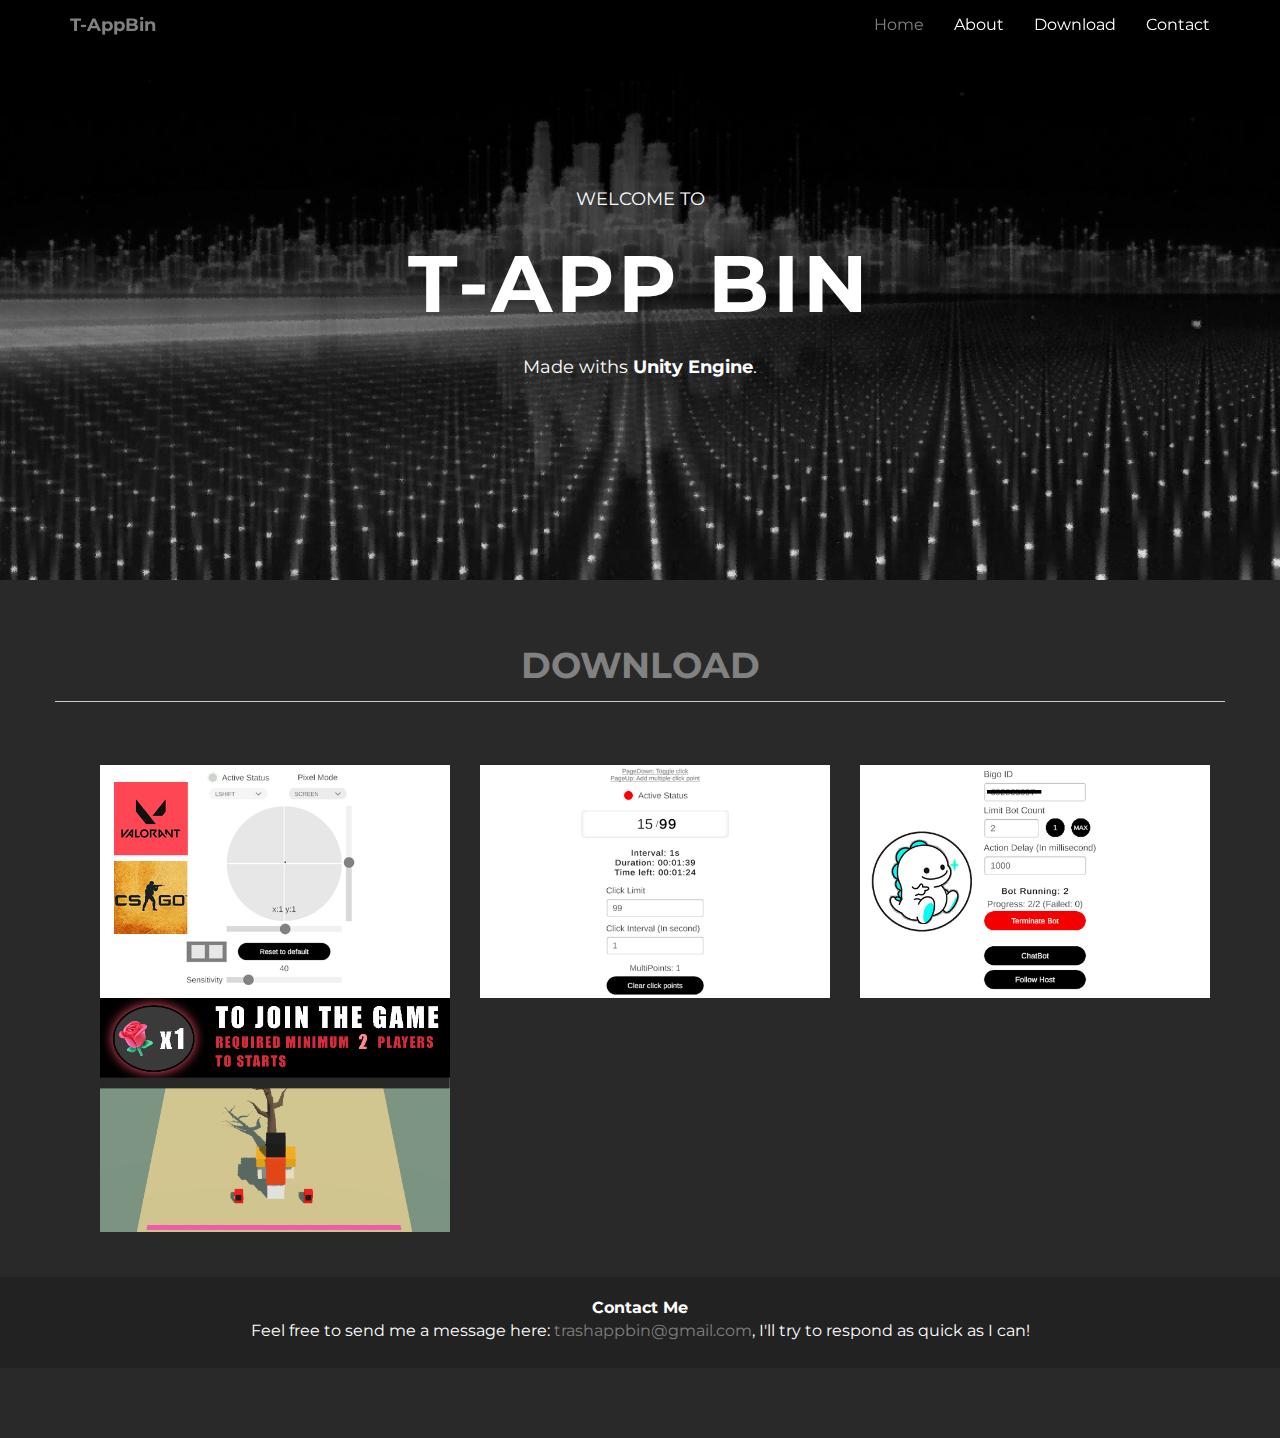
==== commit 16c34a50: "[add] Tiktok Game" ====
--- a/index.html
+++ b/index.html
@@ -206,6 +206,34 @@
           </div>
           <!-- /.modal-dialog -->
         </div>
+		
+        <!-- PORTFOLIO INFO 4 -->
+        <div class="modal fade" id="myModal4" tabindex="-1" role="dialog" aria-labelledby="myModalLabel" aria-hidden="true">
+          <div class="modal-dialog">
+            <div class="modal-content">
+              <div class="modal-header">
+                <button type="button" class="close" data-dismiss="modal" aria-hidden="true">&times;</button>
+                <h4 class="modal-title">Tiktok Interactive Game : Squid Game Red Light Green Light</h4>
+              </div>
+              <div class="modal-body">
+                <p><img class="img-responsive" src="img/app/Tiktok Game/01.png" alt=""></p>
+			  <p>
+				<strong>Features</strong>
+<br>
+Tiktok Interactive Game 
+<br>
+- Squid Game: Red Light Green Light
+				</p>
+				 <p><b><a href="https://www.dropbox.com/scl/fi/suqv79jar04rjuzkpidlm/TikTok-Game.rar?rlkey=zo1jhe6om1og45p1omuxitdnk&st=bdiyulft&dl=0">Download</a></b></p>
+              </div>
+              <div class="modal-footer">
+                <button type="button" class="btn btn-default" data-dismiss="modal">Close</button>
+              </div>
+            </div>
+            <!-- /.modal-content -->
+          </div>
+          <!-- /.modal-dialog -->
+        </div>
 	   
 
         <!-- PORTFOLIO IMAGE 1 -->
@@ -259,6 +287,22 @@
         </div>
         <!-- /col -->
 
+        <!-- PORTFOLIO IMAGE 4 -->
+        <div class="col-md-4 ">
+          <div class="grid mask">
+            <figure>
+              <img class="img-responsive" src="img/app/Tiktok Game/01.png" alt="">
+              <figcaption>
+                <h5>Tiktok Interactive Game : Squid Game Red Light Green Light</h5>
+                <a data-toggle="modal" href="#myModal4" class="btn btn-primary btn-lg">Take a Look</a>
+              </figcaption>
+              <!-- /figcaption -->
+            </figure>
+            <!-- /figure -->
+          </div>
+          <!-- /grid-mask -->
+        </div>
+        <!-- /col -->
 		
       </div>
       <!-- /row -->
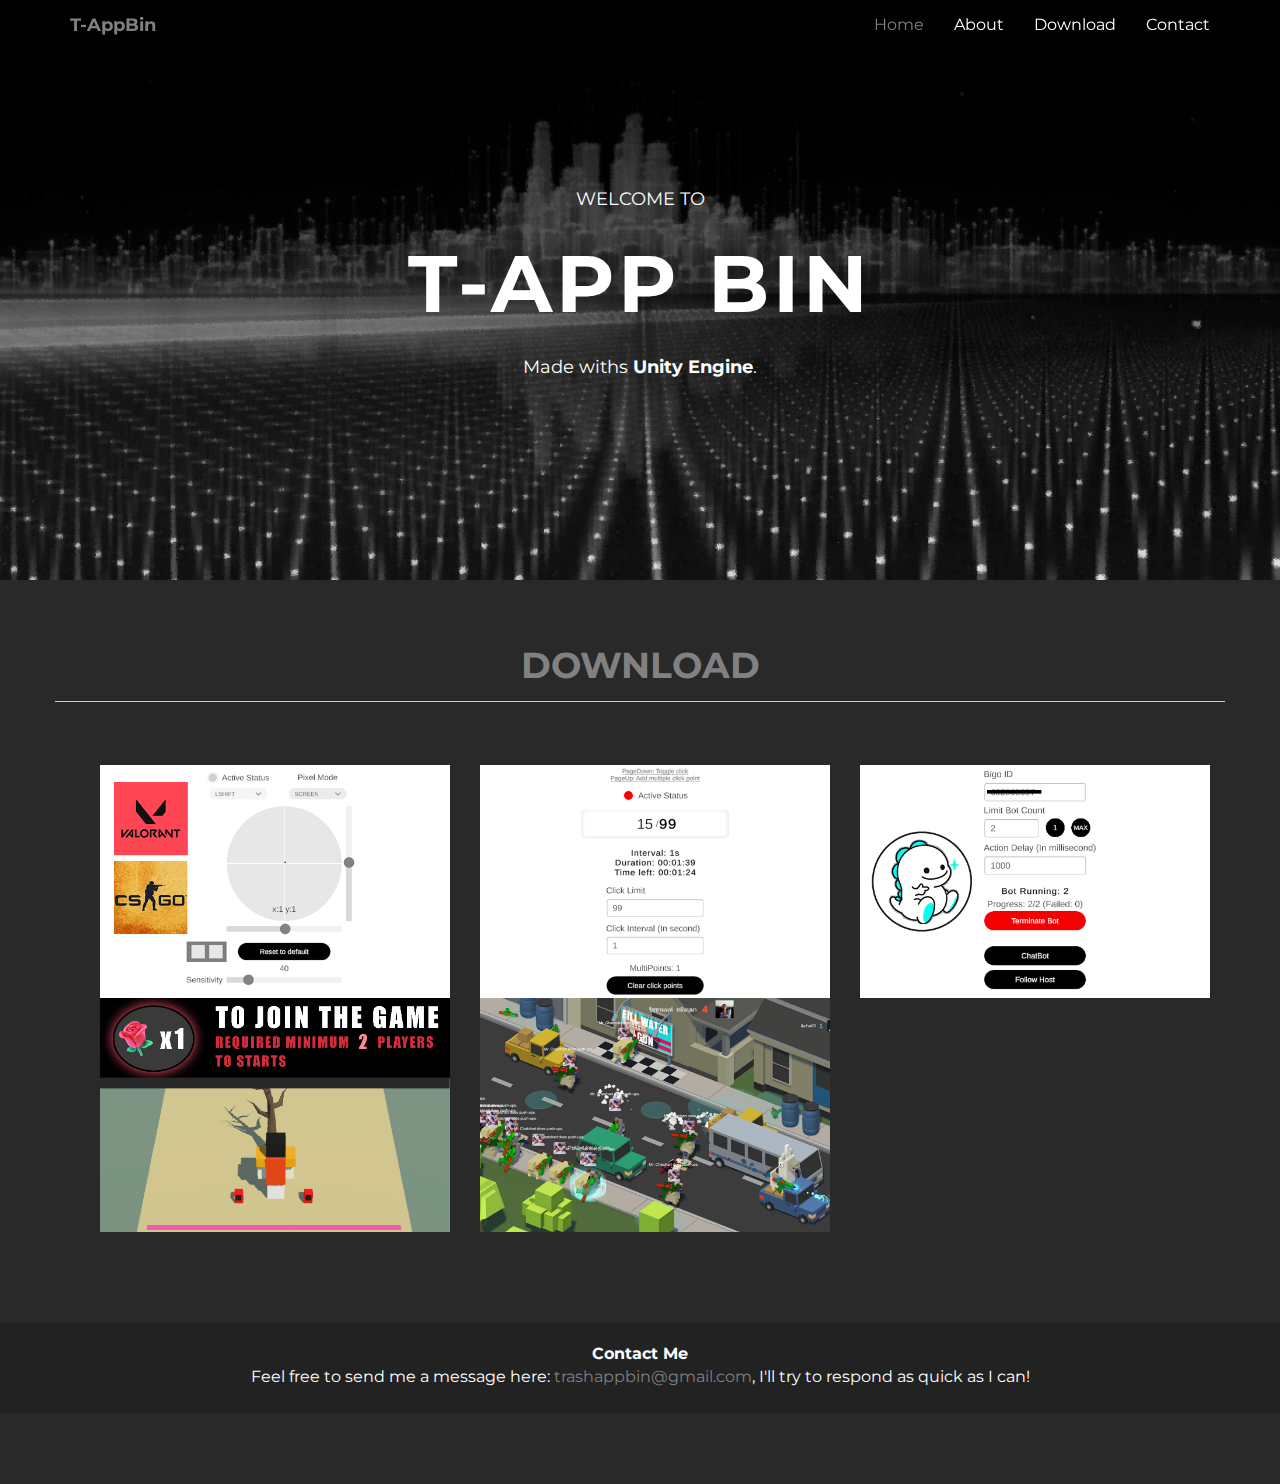
==== commit eeb21870: "update" ====
--- a/index.html
+++ b/index.html
@@ -234,6 +234,48 @@
           </div>
           <!-- /.modal-dialog -->
         </div>
+		
+        <!-- PORTFOLIO INFO 5 -->
+        <div class="modal fade" id="myModal5" tabindex="-1" role="dialog" aria-labelledby="myModalLabel" aria-hidden="true">
+          <div class="modal-dialog">
+            <div class="modal-content">
+              <div class="modal-header">
+                <button type="button" class="close" data-dismiss="modal" aria-hidden="true">&times;</button>
+                <h4 class="modal-title">Tiktok Interactive Game : Animal Crossing Road </h4>
+              </div>
+              <div class="modal-body">
+                <p><img class="img-responsive" src="img/app/Tiktok Interactive Games/01.png" alt=""></p>
+			  <p>
+				<strong>Features</strong>
+<br>
+Tiktok Interactive Game 
+<br>
+- Mob Crossing Road
+<br>
+- Score leaderboard
+<br>
+- Support Tiktok Nick name and profile picture
+<br>
+- Tiktok User send gift to summon mob
+<br>
+- Tiktok User Like to summon mob
+<br>
+- Tiktok User Follow to summon mob
+<br>
+- Press "W" to Summon x10 mob
+<br>
+- Press "Q" to Summon x1 mob
+				</p>
+				 <p><b><a href="https://www.dropbox.com/scl/fi/m3qj1hnc2evm7kcb8h6ah/Tiktok-Interactive-Games.rar?rlkey=ojvqsh1ry5wgr5bluyv90jnim&st=terv29t9&dl=0">Download</a></b></p>
+              </div>
+              <div class="modal-footer">
+                <button type="button" class="btn btn-default" data-dismiss="modal">Close</button>
+              </div>
+            </div>
+            <!-- /.modal-content -->
+          </div>
+          <!-- /.modal-dialog -->
+        </div>
 	   
 
         <!-- PORTFOLIO IMAGE 1 -->
@@ -304,6 +346,33 @@
         </div>
         <!-- /col -->
 		
+        <!-- PORTFOLIO IMAGE 5 -->
+        <div class="col-md-4 ">
+          <div class="grid mask">
+            <figure>
+              <img class="img-responsive" src="img/app/Tiktok Interactive Games/01.png" alt="">
+              <figcaption>
+                <h5>Tiktok Interactive Game : Animal Crossing Road</h5>
+                <a data-toggle="modal" href="#myModal5" class="btn btn-primary btn-lg">Take a Look</a>
+              </figcaption>
+              <!-- /figcaption -->
+            </figure>
+            <!-- /figure -->
+          </div>
+          <!-- /grid-mask -->
+        </div>
+        <!-- /col -->
+		
+      </div>
+      <!-- /row -->
+      <br>
+      <br>
+    </div>
+    <!-- /row -->
+  </div>
+  <!-- /container -->
+
+		
       </div>
       <!-- /row -->
       <br>
